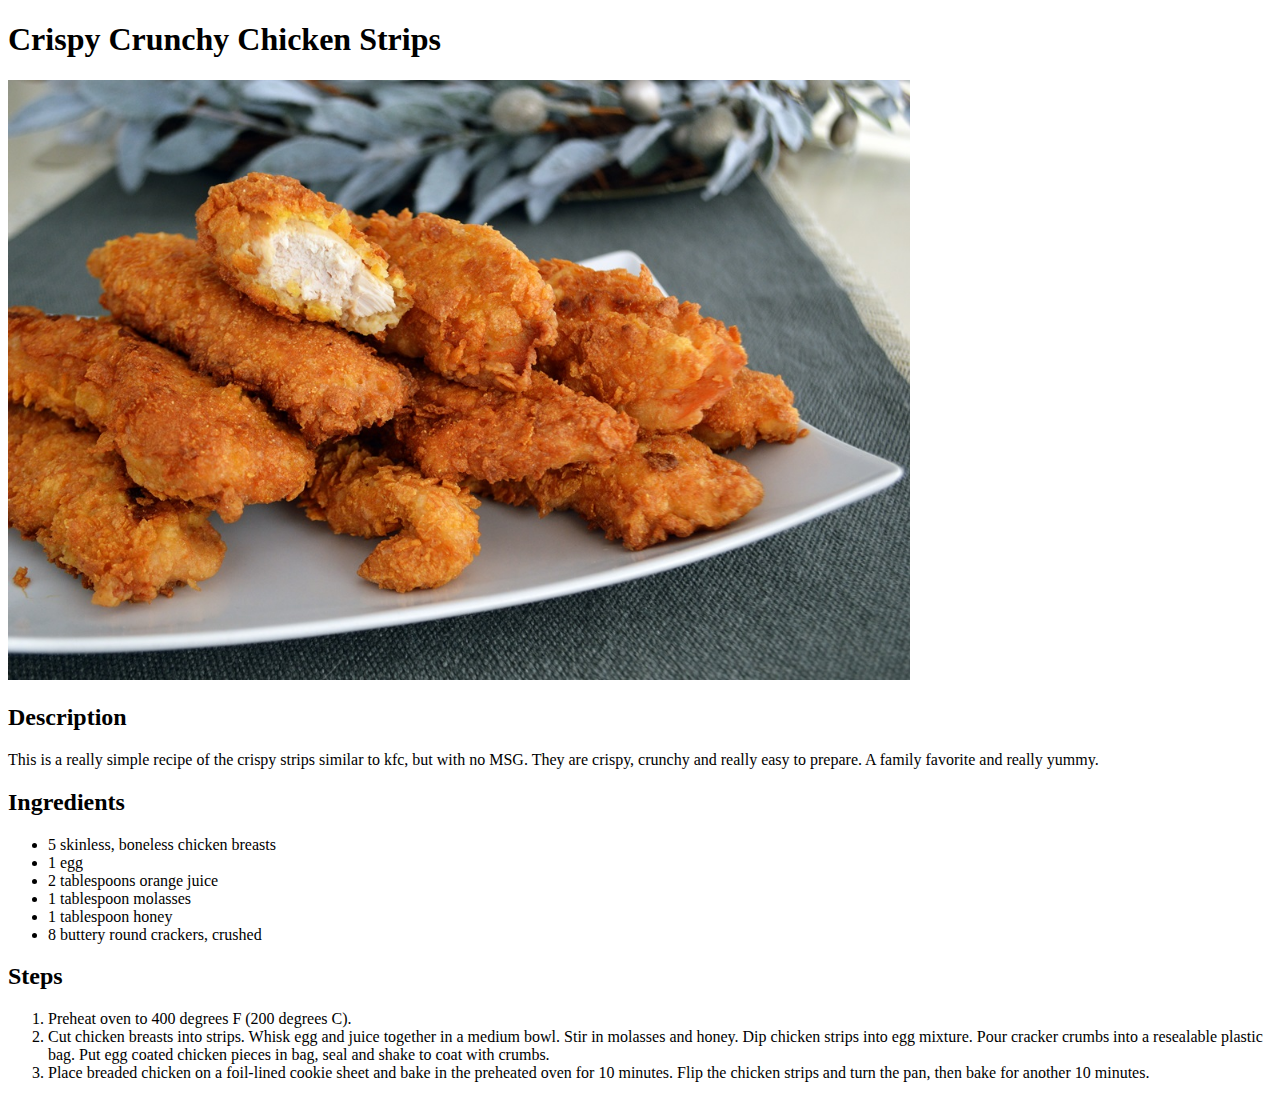
==== recipes/crispy.html @ efda6e71 "add crispy strips recipe and arrange index.html recipes in unordered list" ====
<!DOCTYPE html>
<html lang="en">
    <head>
        <meta charset="UTF-8">
        <meta http-equiv="X-UA-Compatible" content="IE=edge">
        <meta name="viewport" content="width=device-width, initial-scale=1.0">
        <title>Chicken Strips | Odin Recipes</title>
    </head>
    <body>
        <h1>Crispy Crunchy Chicken Strips</h1>
        <img src="../img/crispy.jpg" alt="photo of some crispy strips", height="600">
        <h2>Description</h2>
        <p>This is a really simple recipe of the crispy strips similar to kfc, but with no MSG. They are crispy, crunchy and really easy to prepare. A family favorite and really yummy.
        </p>
        <h2>Ingredients</h2>
        <ul>
            <li>5 skinless, boneless chicken breasts</li>
            <li>1 egg</li>
            <li>2 tablespoons orange juice</li>
            <li>1 tablespoon molasses</li>
            <li>1 tablespoon honey</li>
            <li>8 buttery round crackers, crushed</li>
        </ul>
        <h2>Steps</h2>
        <ol>
            <li>Preheat oven to 400 degrees F (200 degrees C).</li>
            <li>Cut chicken breasts into strips. Whisk egg and juice together in a medium bowl. Stir in molasses and honey. Dip chicken strips into egg mixture. Pour cracker crumbs into a resealable plastic bag. Put egg coated chicken pieces in bag, seal and shake to coat with crumbs.</li>
            <li>Place breaded chicken on a foil-lined cookie sheet and bake in the preheated oven for 10 minutes. Flip the chicken strips and turn the pan, then bake for another 10 minutes.</li>
        </ol>
    </body>
</html>
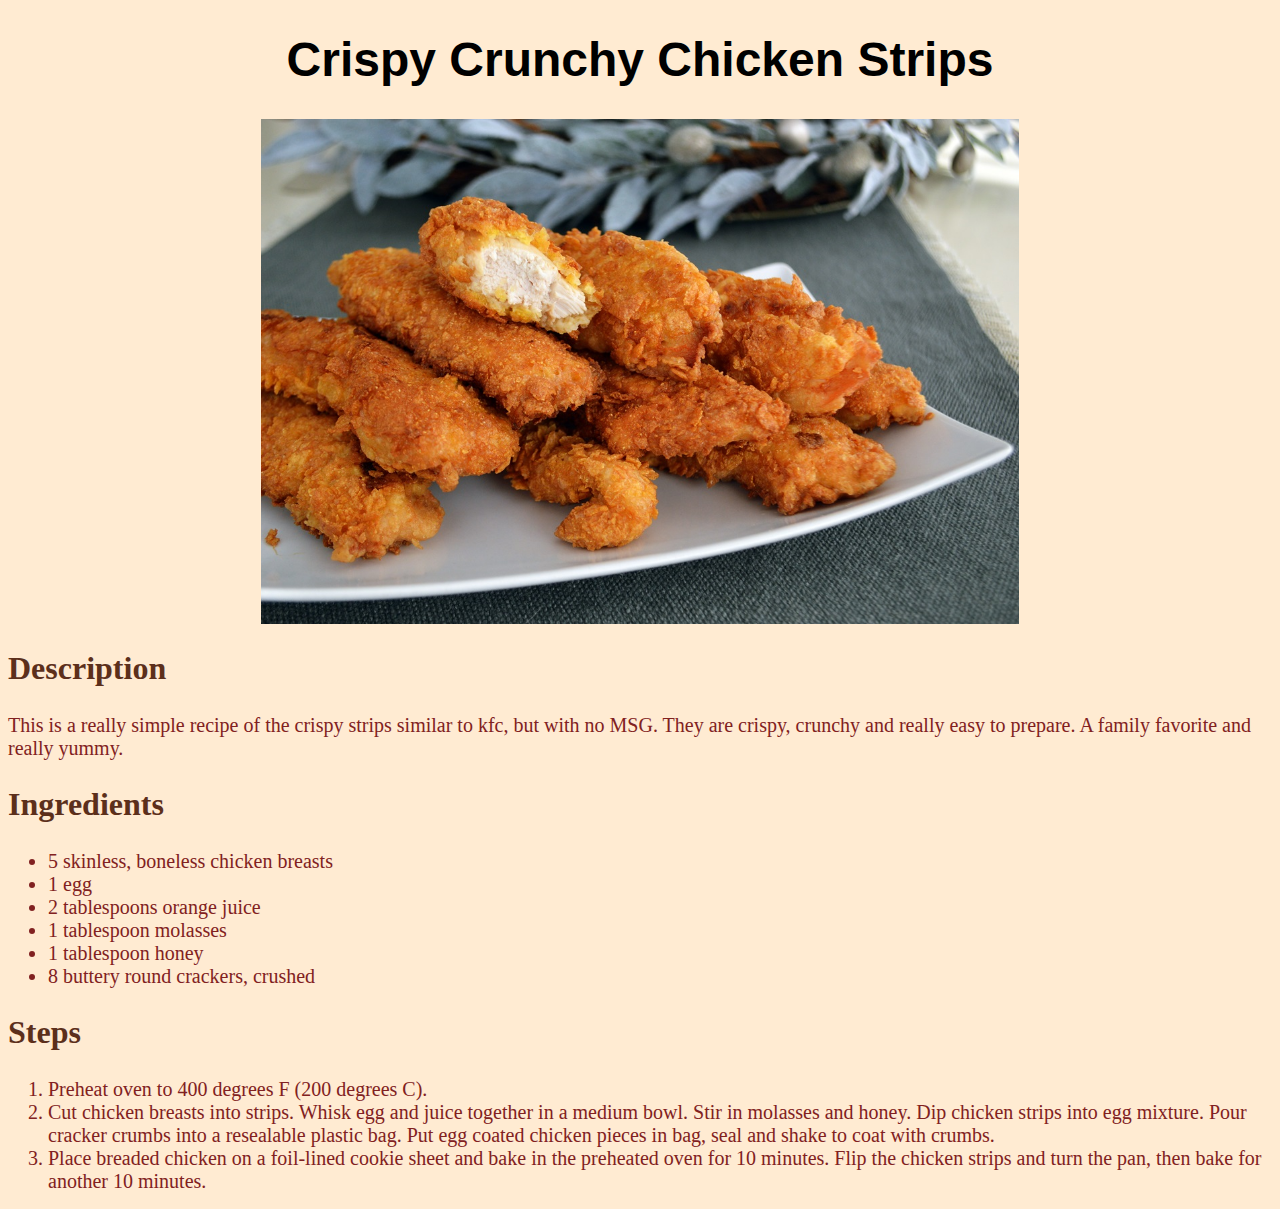
==== commit 1a374240: "style text, center images, set background color" ====
--- a/recipes/crispy.html
+++ b/recipes/crispy.html
@@ -5,10 +5,11 @@
         <meta http-equiv="X-UA-Compatible" content="IE=edge">
         <meta name="viewport" content="width=device-width, initial-scale=1.0">
         <title>Chicken Strips | Odin Recipes</title>
+        <link rel="stylesheet" href="../styles/style.css">
     </head>
     <body>
         <h1>Crispy Crunchy Chicken Strips</h1>
-        <img src="../img/crispy.jpg" alt="photo of some crispy strips", height="600">
+        <img class="food" src="../img/crispy.jpg" alt="photo of some crispy strips", height="600">
         <h2>Description</h2>
         <p>This is a really simple recipe of the crispy strips similar to kfc, but with no MSG. They are crispy, crunchy and really easy to prepare. A family favorite and really yummy.
         </p>
--- a/styles/style.css
+++ b/styles/style.css
@@ -0,0 +1,37 @@
+h1 {
+    font-size: 48px;
+    text-align: center;
+    font-family: sans-serif;
+}
+
+h2 {
+    font-size: 32px;
+    color: rgb(92, 47, 27);
+}
+
+p, li {
+    font-size: 20px;
+    color: rgb(129, 33, 33);
+}
+
+.food, .chef {
+    /* width: 670px;
+    height: auto; */
+    align-self: center;
+}
+
+a {
+    color: chocolate;
+}
+
+body {
+    background-color: rgb(255, 235, 210);
+}
+
+img {
+    margin-left: auto;
+    margin-right: auto;
+    display: block;
+    width: 60%;
+    height: auto;
+}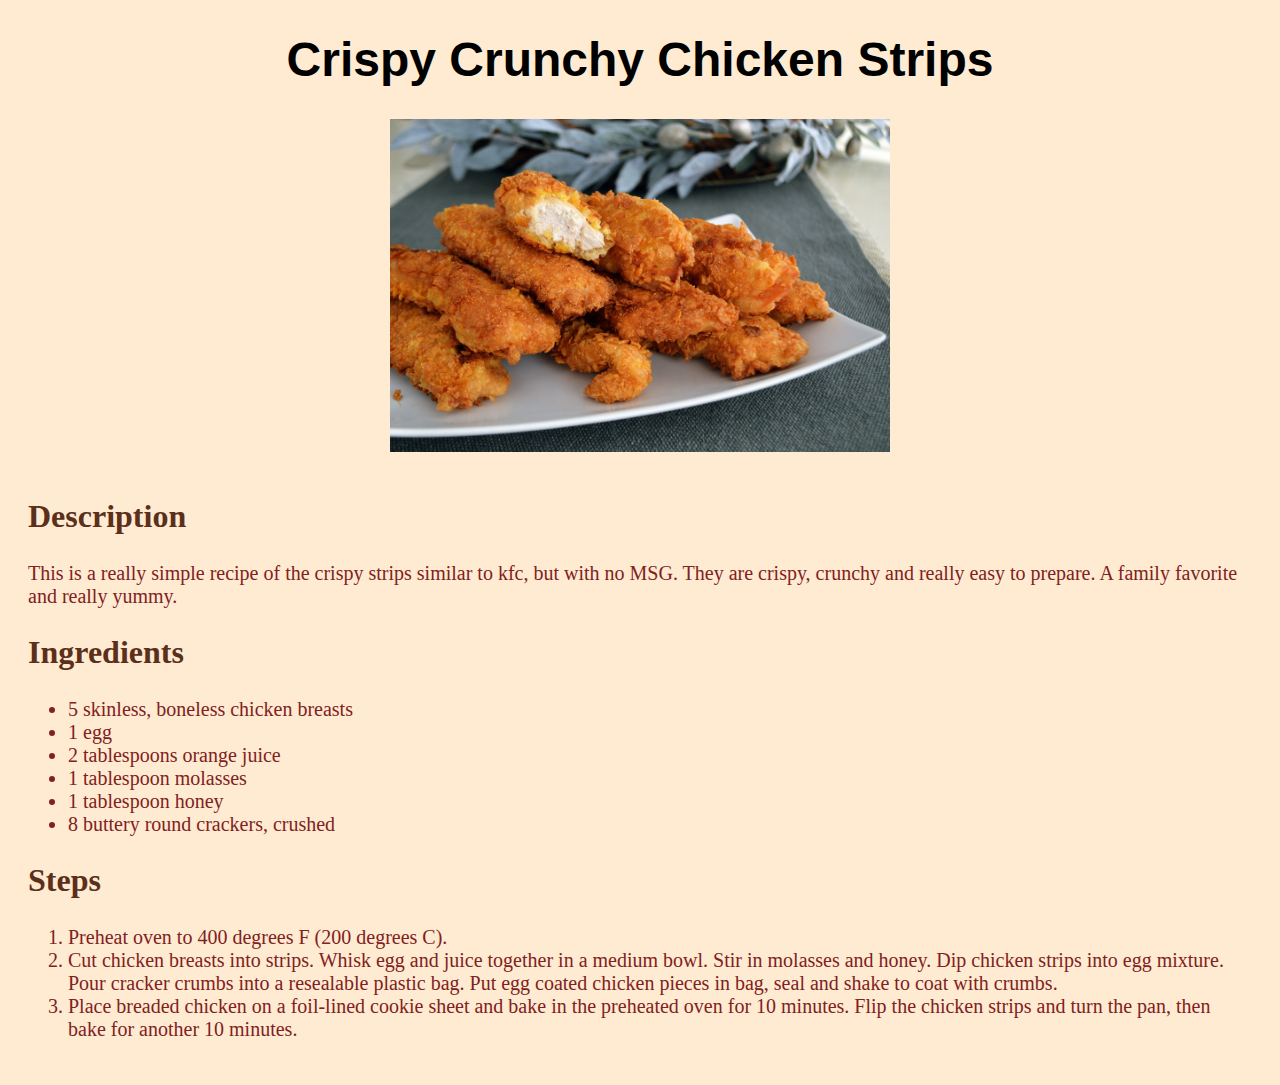
==== commit e43ea29d: "add padding to page contents" ====
--- a/recipes/crispy.html
+++ b/recipes/crispy.html
@@ -10,23 +10,25 @@
     <body>
         <h1>Crispy Crunchy Chicken Strips</h1>
         <img class="food" src="../img/crispy.jpg" alt="photo of some crispy strips", height="600">
-        <h2>Description</h2>
-        <p>This is a really simple recipe of the crispy strips similar to kfc, but with no MSG. They are crispy, crunchy and really easy to prepare. A family favorite and really yummy.
-        </p>
-        <h2>Ingredients</h2>
-        <ul>
-            <li>5 skinless, boneless chicken breasts</li>
-            <li>1 egg</li>
-            <li>2 tablespoons orange juice</li>
-            <li>1 tablespoon molasses</li>
-            <li>1 tablespoon honey</li>
-            <li>8 buttery round crackers, crushed</li>
-        </ul>
-        <h2>Steps</h2>
-        <ol>
-            <li>Preheat oven to 400 degrees F (200 degrees C).</li>
-            <li>Cut chicken breasts into strips. Whisk egg and juice together in a medium bowl. Stir in molasses and honey. Dip chicken strips into egg mixture. Pour cracker crumbs into a resealable plastic bag. Put egg coated chicken pieces in bag, seal and shake to coat with crumbs.</li>
-            <li>Place breaded chicken on a foil-lined cookie sheet and bake in the preheated oven for 10 minutes. Flip the chicken strips and turn the pan, then bake for another 10 minutes.</li>
-        </ol>
+        <div class="padding">
+            <h2>Description</h2>
+            <p>This is a really simple recipe of the crispy strips similar to kfc, but with no MSG. They are crispy, crunchy and really easy to prepare. A family favorite and really yummy.
+            </p>
+            <h2>Ingredients</h2>
+            <ul>
+                <li>5 skinless, boneless chicken breasts</li>
+                <li>1 egg</li>
+                <li>2 tablespoons orange juice</li>
+                <li>1 tablespoon molasses</li>
+                <li>1 tablespoon honey</li>
+                <li>8 buttery round crackers, crushed</li>
+            </ul>
+            <h2>Steps</h2>
+            <ol>
+                <li>Preheat oven to 400 degrees F (200 degrees C).</li>
+                <li>Cut chicken breasts into strips. Whisk egg and juice together in a medium bowl. Stir in molasses and honey. Dip chicken strips into egg mixture. Pour cracker crumbs into a resealable plastic bag. Put egg coated chicken pieces in bag, seal and shake to coat with crumbs.</li>
+                <li>Place breaded chicken on a foil-lined cookie sheet and bake in the preheated oven for 10 minutes. Flip the chicken strips and turn the pan, then bake for another 10 minutes.</li>
+            </ol>
+        </div>
     </body>
 </html>--- a/styles/style.css
+++ b/styles/style.css
@@ -15,9 +15,8 @@
 }
 
 .food, .chef {
-    /* width: 670px;
-    height: auto; */
-    align-self: center;
+    border: 20px;
+    border-color: black;
 }
 
 a {
@@ -32,6 +31,16 @@
     margin-left: auto;
     margin-right: auto;
     display: block;
-    width: 60%;
+    width: 500px;
     height: auto;
+    transition: 200ms;
+}
+
+img:hover{
+    width: 550px;
+    transition: 200ms;
+}
+
+.padding {
+    padding: 20px;
 }